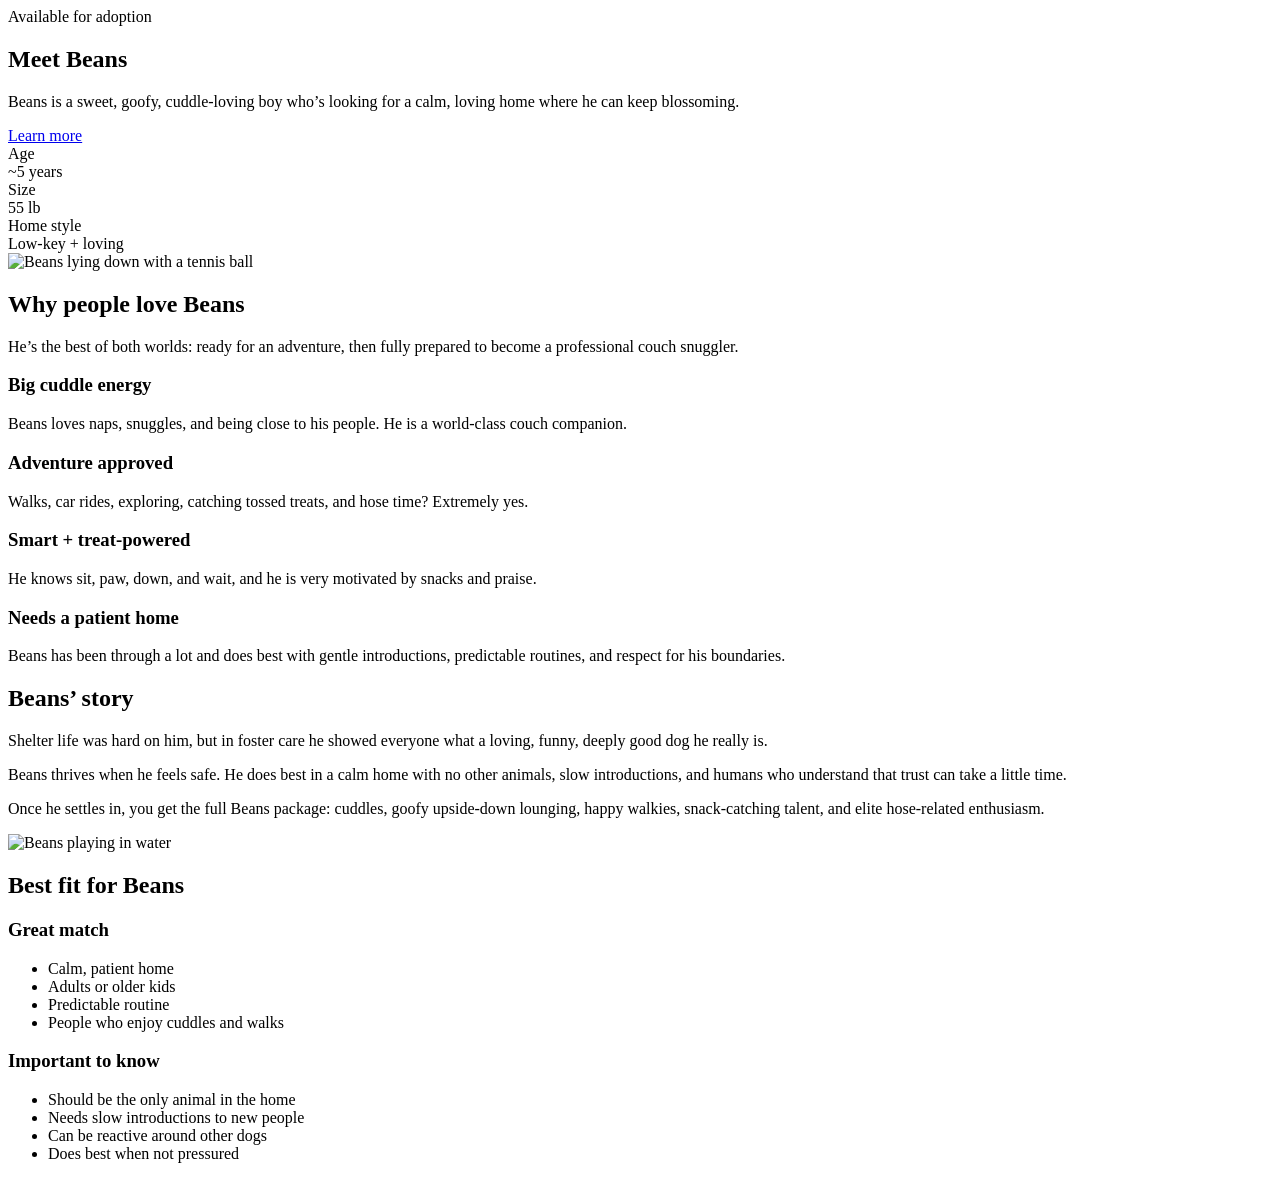
==== public/index.html @ c40020ca "prepared frontend for github hosting" ====
<!DOCTYPE html>
<html lang="en">
<head>
	<meta name="generator" content="Hugo 0.160.1"><script src="/beanbot/livereload.js?mindelay=10&amp;v=2&amp;port=1313&amp;path=beanbot/livereload" data-no-instant defer></script>
  <meta charset="UTF-8" />
  <meta name="viewport" content="width=device-width, initial-scale=1.0" />
  <title>Adopt Beans</title>
  <link rel="stylesheet" href="/beanbot/css/styles.css" />
</head>
<body>
  <main class="page">
    <section class="hero">
      <div class="hero-copy">
        <div class="pill">Available for adoption</div>
        <h1>Meet Beans</h1>
        <p class="hero-text">
          Beans is a sweet, goofy, cuddle-loving boy who’s looking for a calm,
          loving home where he can keep blossoming.
        </p>

        <div class="hero-actions">
          
          
          <a class="secondary-btn" href="#about">Learn more</a>
        </div>

        <div class="quick-facts">
          <div class="fact-card">
            <div class="fact-label">Age</div>
            <div class="fact-value">~5 years</div>
          </div>
          <div class="fact-card">
            <div class="fact-label">Size</div>
            <div class="fact-value">55 lb</div>
          </div>
          <div class="fact-card">
            <div class="fact-label">Home style</div>
            <div class="fact-value">Low-key + loving</div>
          </div>
        </div>
      </div>

      <div class="hero-media">
        <img src="/beanbot/images/beansball.png" alt="Beans lying down with a tennis ball" class="hero-image" />
      </div>
    </section>

    <section class="section" id="about">
      <div class="section-header">
        <h2>Why people love Beans</h2>
        <p>
          He’s the best of both worlds: ready for an adventure, then fully prepared
          to become a professional couch snuggler.
        </p>
      </div>

      <div class="feature-grid">
        <article class="feature-card">
          <h3>Big cuddle energy</h3>
          <p>
            Beans loves naps, snuggles, and being close to his people. He is a
            world-class couch companion.
          </p>
        </article>

        <article class="feature-card">
          <h3>Adventure approved</h3>
          <p>
            Walks, car rides, exploring, catching tossed treats, and hose time?
            Extremely yes.
          </p>
        </article>

        <article class="feature-card">
          <h3>Smart + treat-powered</h3>
          <p>
            He knows sit, paw, down, and wait, and he is very motivated by snacks
            and praise.
          </p>
        </article>

        <article class="feature-card">
          <h3>Needs a patient home</h3>
          <p>
            Beans has been through a lot and does best with gentle introductions,
            predictable routines, and respect for his boundaries.
          </p>
        </article>
      </div>
    </section>

    <section class="section story-section">
      <div class="story-copy">
        <div class="section-header left">
          <h2>Beans’ story</h2>
          <p>
            Shelter life was hard on him, but in foster care he showed everyone
            what a loving, funny, deeply good dog he really is.
          </p>
        </div>

        <div class="story-body">
          <p>
            Beans thrives when he feels safe. He does best in a calm home with no
            other animals, slow introductions, and humans who understand that
            trust can take a little time.
          </p>
          <p>
            Once he settles in, you get the full Beans package: cuddles, goofy
            upside-down lounging, happy walkies, snack-catching talent, and elite
            hose-related enthusiasm.
          </p>
        </div>

        
        
      </div>

      <div class="story-media-card">
        <img src="/beanbot/images/beanswater.png" alt="Beans playing in water" class="story-image" />
      </div>
    </section>

    <section class="section fit-section">
      <div class="section-header">
        <h2>Best fit for Beans</h2>
      </div>

      <div class="fit-grid">
        <div class="fit-box">
          <h3>Great match</h3>
          <ul>
            <li>Calm, patient home</li>
            <li>Adults or older kids</li>
            <li>Predictable routine</li>
            <li>People who enjoy cuddles and walks</li>
          </ul>
        </div>

        <div class="fit-box caution">
          <h3>Important to know</h3>
          <ul>
            <li>Should be the only animal in the home</li>
            <li>Needs slow introductions to new people</li>
            <li>Can be reactive around other dogs</li>
            <li>Does best when not pressured</li>
          </ul>
        </div>
      </div>
    </section>
  </main>

  
  

  
</body>
</html>
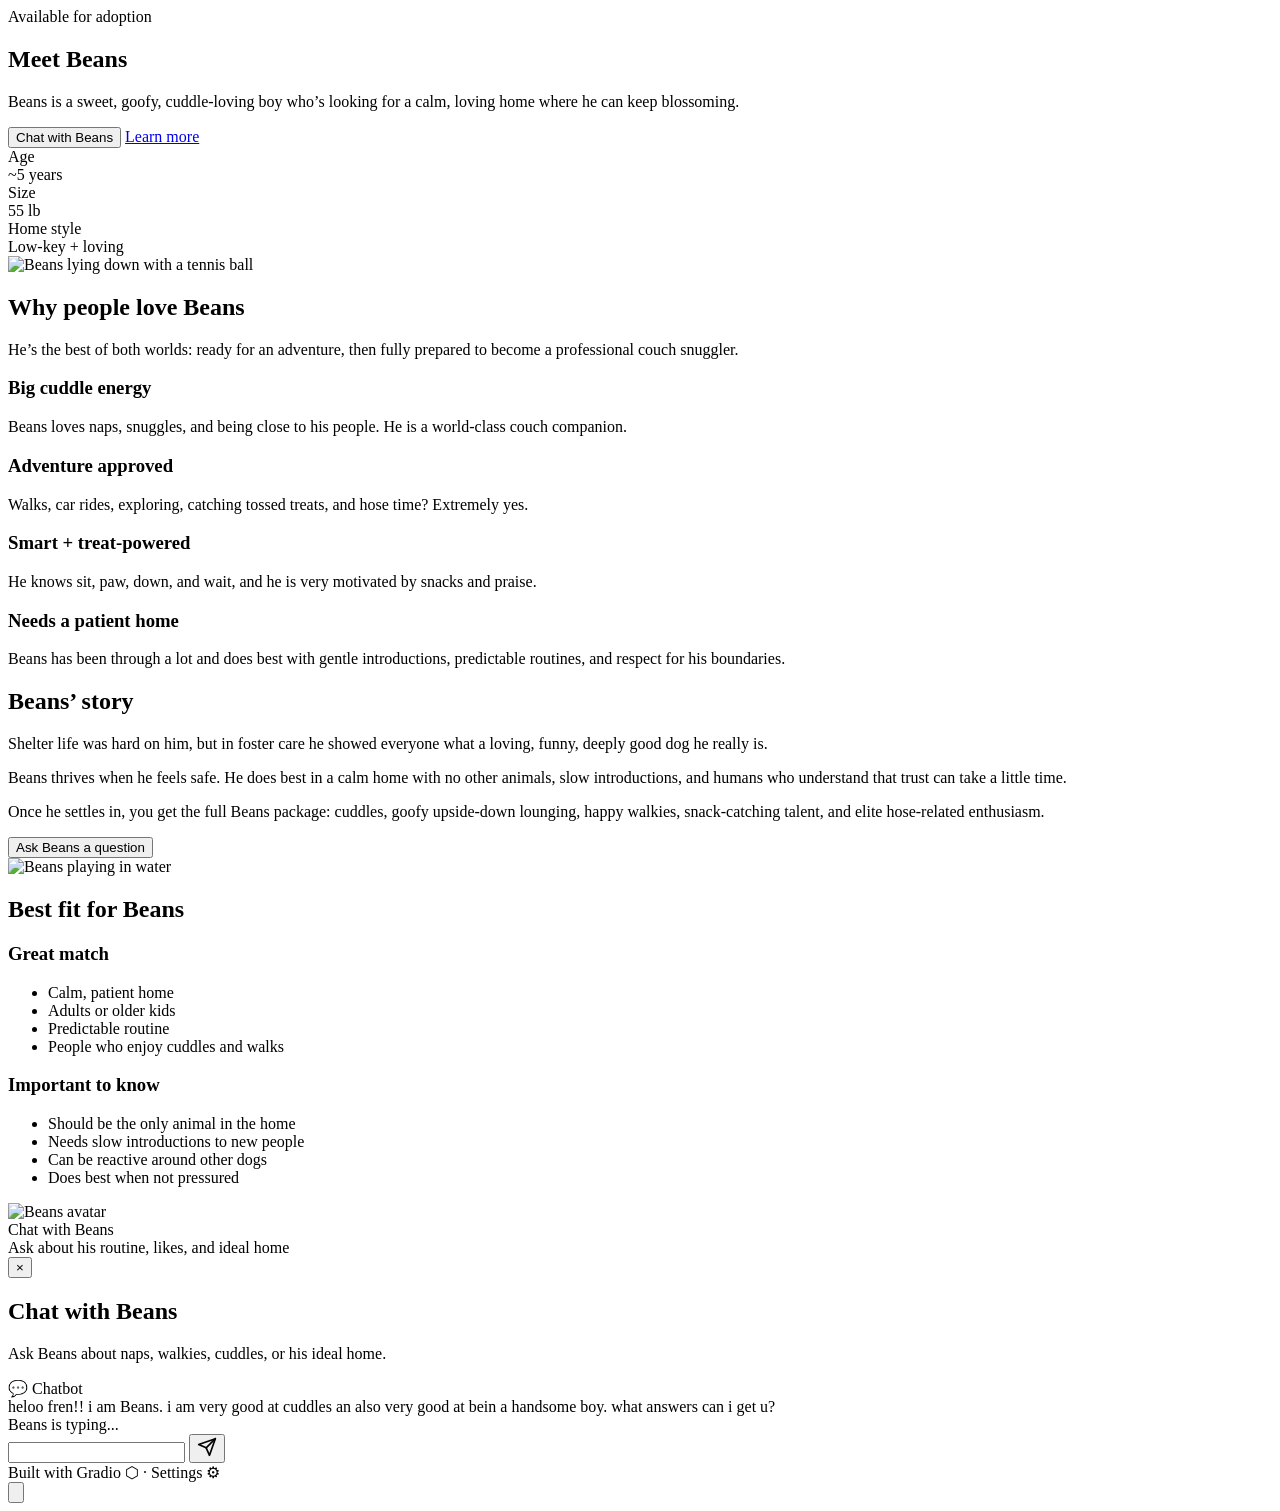
==== commit 582b1756: "added native chat box without api integration" ====
--- a/public/index.html
+++ b/public/index.html
@@ -1,5 +1,6 @@
 <!DOCTYPE html>
 <html lang="en">
+
 <head>
 	<meta name="generator" content="Hugo 0.160.1"><script src="/beanbot/livereload.js?mindelay=10&amp;v=2&amp;port=1313&amp;path=beanbot/livereload" data-no-instant defer></script>
   <meta charset="UTF-8" />
@@ -7,6 +8,7 @@
   <title>Adopt Beans</title>
   <link rel="stylesheet" href="/beanbot/css/styles.css" />
 </head>
+
 <body>
   <main class="page">
     <section class="hero">
@@ -19,8 +21,7 @@
         </p>
 
         <div class="hero-actions">
-          
-          
+          <button class="primary-btn" id="openChatButton">Chat with Beans</button>
           <a class="secondary-btn" href="#about">Learn more</a>
         </div>
 
@@ -41,7 +42,8 @@
       </div>
 
       <div class="hero-media">
-        <img src="/beanbot/images/beansball.png" alt="Beans lying down with a tennis ball" class="hero-image" />
+        <img src="/beanbot/images/beansball.png" alt="Beans lying down with a tennis ball"
+          class="hero-image" />
       </div>
     </section>
 
@@ -112,8 +114,7 @@
           </p>
         </div>
 
-        
-        
+        <button class="primary-btn" id="openChatButton2">Ask Beans a question</button>
       </div>
 
       <div class="story-media-card">
@@ -150,9 +151,55 @@
     </section>
   </main>
 
-  
-  
-
-  
+  <div class="chat-panel" id="chatPanel" aria-hidden="true">
+    <div class="chat-header">
+      <div class="chat-header-left">
+        <img src="/beanbot/images/beanswater.png" alt="Beans avatar" class="avatar" />
+        <div>
+          <div class="title">Chat with Beans</div>
+          <div class="subtitle">Ask about his routine, likes, and ideal home</div>
+        </div>
+      </div>
+      <button class="close-btn" id="closeChatButton" aria-label="Close chat">×</button>
+    </div>
+
+    <div class="chat-frame-wrap" id="chatWrap">
+      <div class="gradio-inner-header">
+        <h2>Chat with Beans</h2>
+        <p>Ask Beans about naps, walkies, cuddles, or his ideal home.</p>
+      </div>
+
+      <div class="chat-history" id="chatHistory">
+        <div class="message-wrapper assistant">
+          <div class="message-label"><span class="emoji">💬</span> Chatbot</div>
+          <div class="message-bubble">heloo fren!! i am Beans. i am very good at cuddles an also very good at bein a
+            handsome boy. what answers can i get u?</div>
+        </div>
+        <div class="typing-indicator" id="typingIndicator">Beans is typing...</div>
+      </div>
+
+      <form class="chat-input-area" id="chatForm">
+        <input type="text" id="chatInput" autocomplete="off" />
+        <button type="submit" class="send-icon-btn" aria-label="Send">
+          <svg width="20" height="20" viewBox="0 0 24 24" fill="none" stroke="currentColor" stroke-width="2"
+            stroke-linecap="round" stroke-linejoin="round">
+            <line x1="22" y1="2" x2="11" y2="13"></line>
+            <polygon points="22 2 15 22 11 13 2 9 22 2"></polygon>
+          </svg>
+        </button>
+      </form>
+
+      <div class="gradio-footer">
+        Built with Gradio <span class="gradio-hexagon">⬡</span> &middot; Settings <span class="gradio-cog">⚙</span>
+      </div>
+    </div>
+  </div>
+
+  <button class="chat-launcher" id="launcher" aria-label="Open chat">
+    <img src="/beanbot/images/beanswater.png" alt="" class="launcher-avatar" />
+  </button>
+
+  <script src="/beanbot/js/app.js"></script>
 </body>
-</html>
+
+</html>
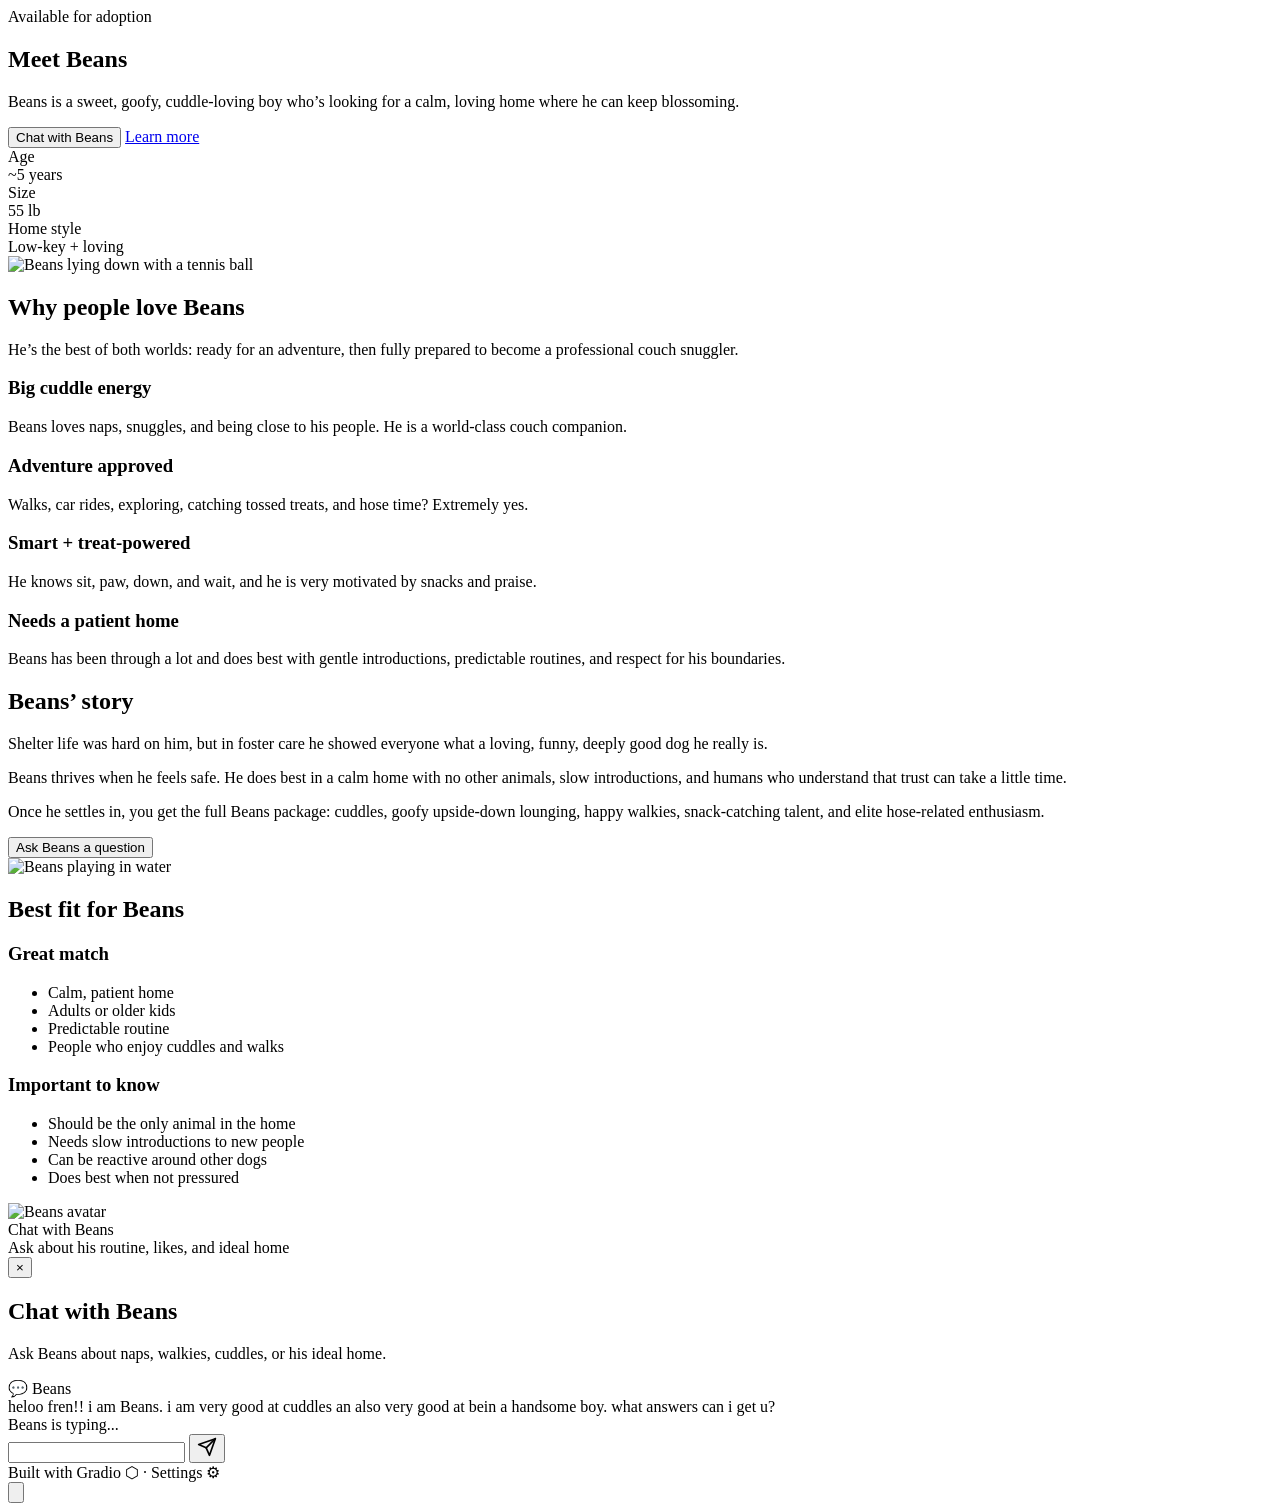
==== commit b46ec72e: "petconnect link and chatbot name" ====
--- a/public/index.html
+++ b/public/index.html
@@ -22,7 +22,7 @@
 
         <div class="hero-actions">
           <button class="primary-btn" id="openChatButton">Chat with Beans</button>
-          <a class="secondary-btn" href="#about">Learn more</a>
+          <a class="secondary-btn" href="https://24petconnect.com/PimaFosterPets/Details/PIMA/A861707" target="_blank" rel="noopener noreferrer">Learn more</a>
         </div>
 
         <div class="quick-facts">
@@ -171,7 +171,7 @@
 
       <div class="chat-history" id="chatHistory">
         <div class="message-wrapper assistant">
-          <div class="message-label"><span class="emoji">💬</span> Chatbot</div>
+          <div class="message-label"><span class="emoji">💬</span> Beans</div>
           <div class="message-bubble">heloo fren!! i am Beans. i am very good at cuddles an also very good at bein a
             handsome boy. what answers can i get u?</div>
         </div>
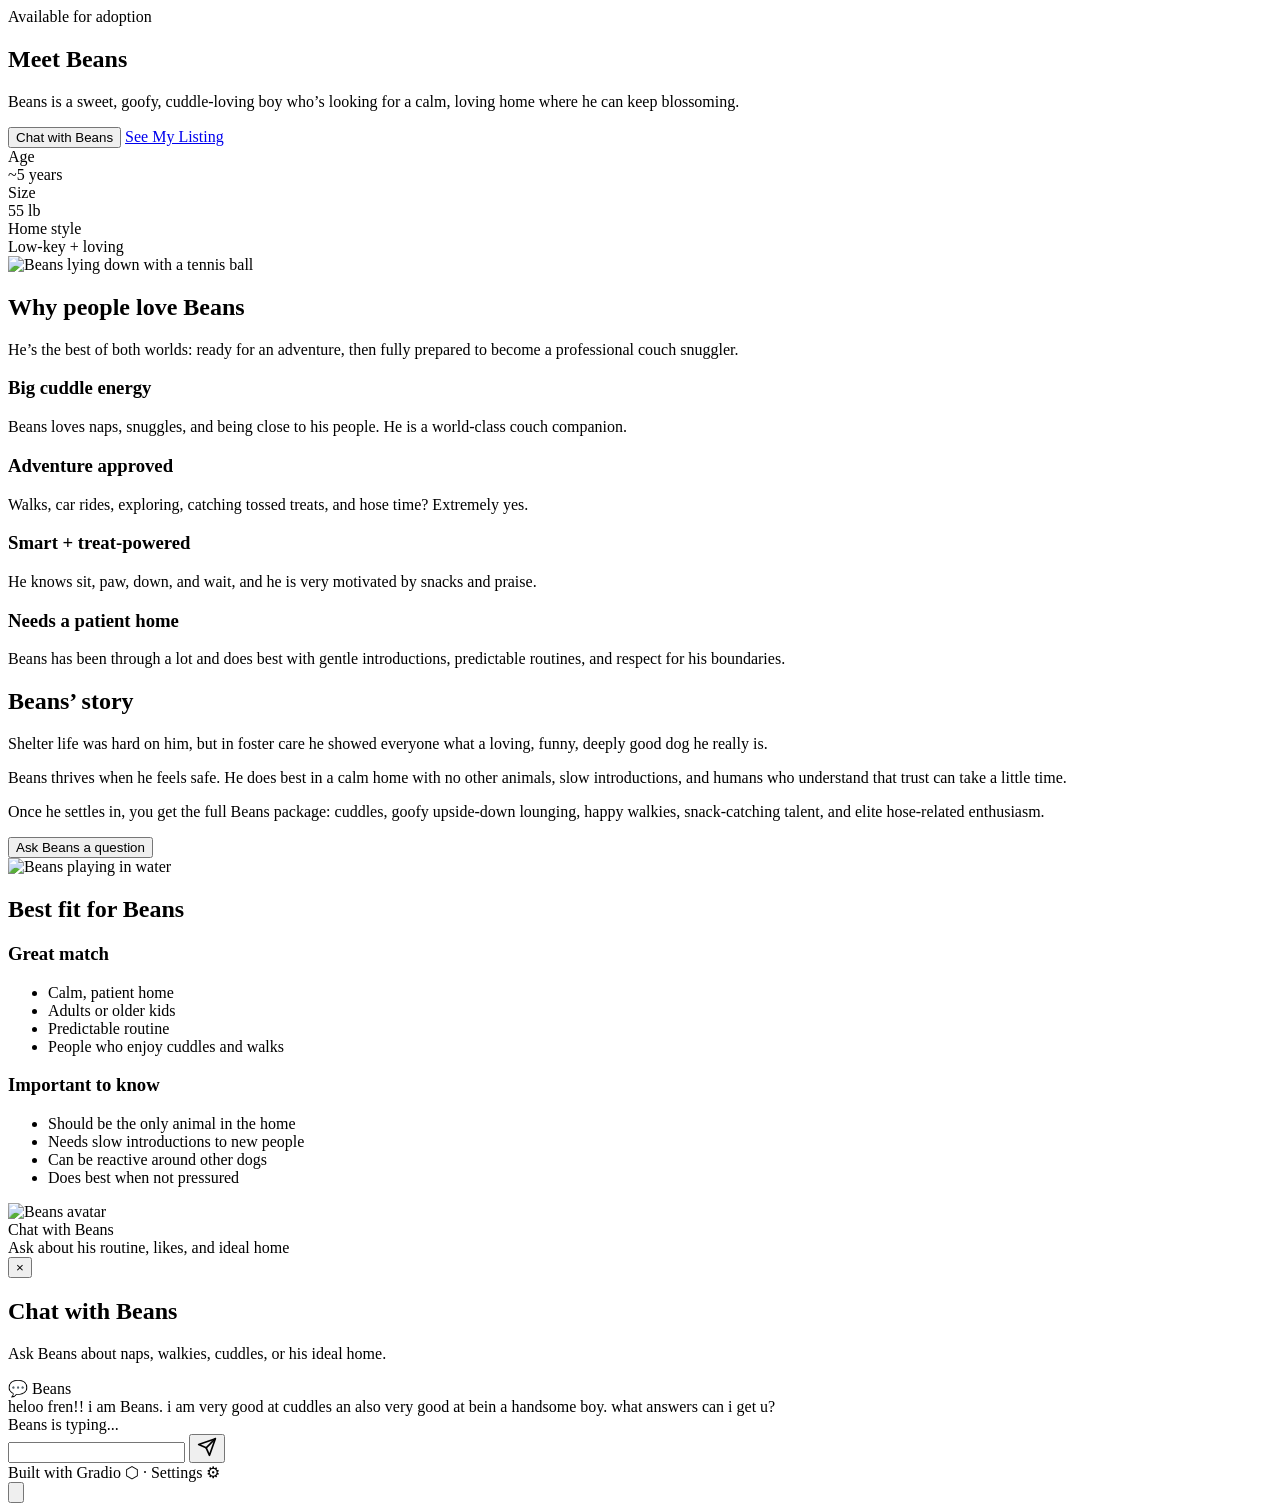
==== commit ba3fd33f: "button label" ====
--- a/public/index.html
+++ b/public/index.html
@@ -2,7 +2,9 @@
 <html lang="en">
 
 <head>
-	<meta name="generator" content="Hugo 0.160.1"><script src="/beanbot/livereload.js?mindelay=10&amp;v=2&amp;port=1313&amp;path=beanbot/livereload" data-no-instant defer></script>
+  <meta name="generator" content="Hugo 0.160.1">
+  <script src="/beanbot/livereload.js?mindelay=10&amp;v=2&amp;port=1313&amp;path=beanbot/livereload" data-no-instant
+    defer></script>
   <meta charset="UTF-8" />
   <meta name="viewport" content="width=device-width, initial-scale=1.0" />
   <title>Adopt Beans</title>
@@ -22,7 +24,8 @@
 
         <div class="hero-actions">
           <button class="primary-btn" id="openChatButton">Chat with Beans</button>
-          <a class="secondary-btn" href="https://24petconnect.com/PimaFosterPets/Details/PIMA/A861707" target="_blank" rel="noopener noreferrer">Learn more</a>
+          <a class="secondary-btn" href="https://24petconnect.com/PimaFosterPets/Details/PIMA/A861707" target="_blank"
+            rel="noopener noreferrer">See My Listing</a>
         </div>
 
         <div class="quick-facts">
@@ -42,8 +45,7 @@
       </div>
 
       <div class="hero-media">
-        <img src="/beanbot/images/beansball.png" alt="Beans lying down with a tennis ball"
-          class="hero-image" />
+        <img src="/beanbot/images/beansball.png" alt="Beans lying down with a tennis ball" class="hero-image" />
       </div>
     </section>
 
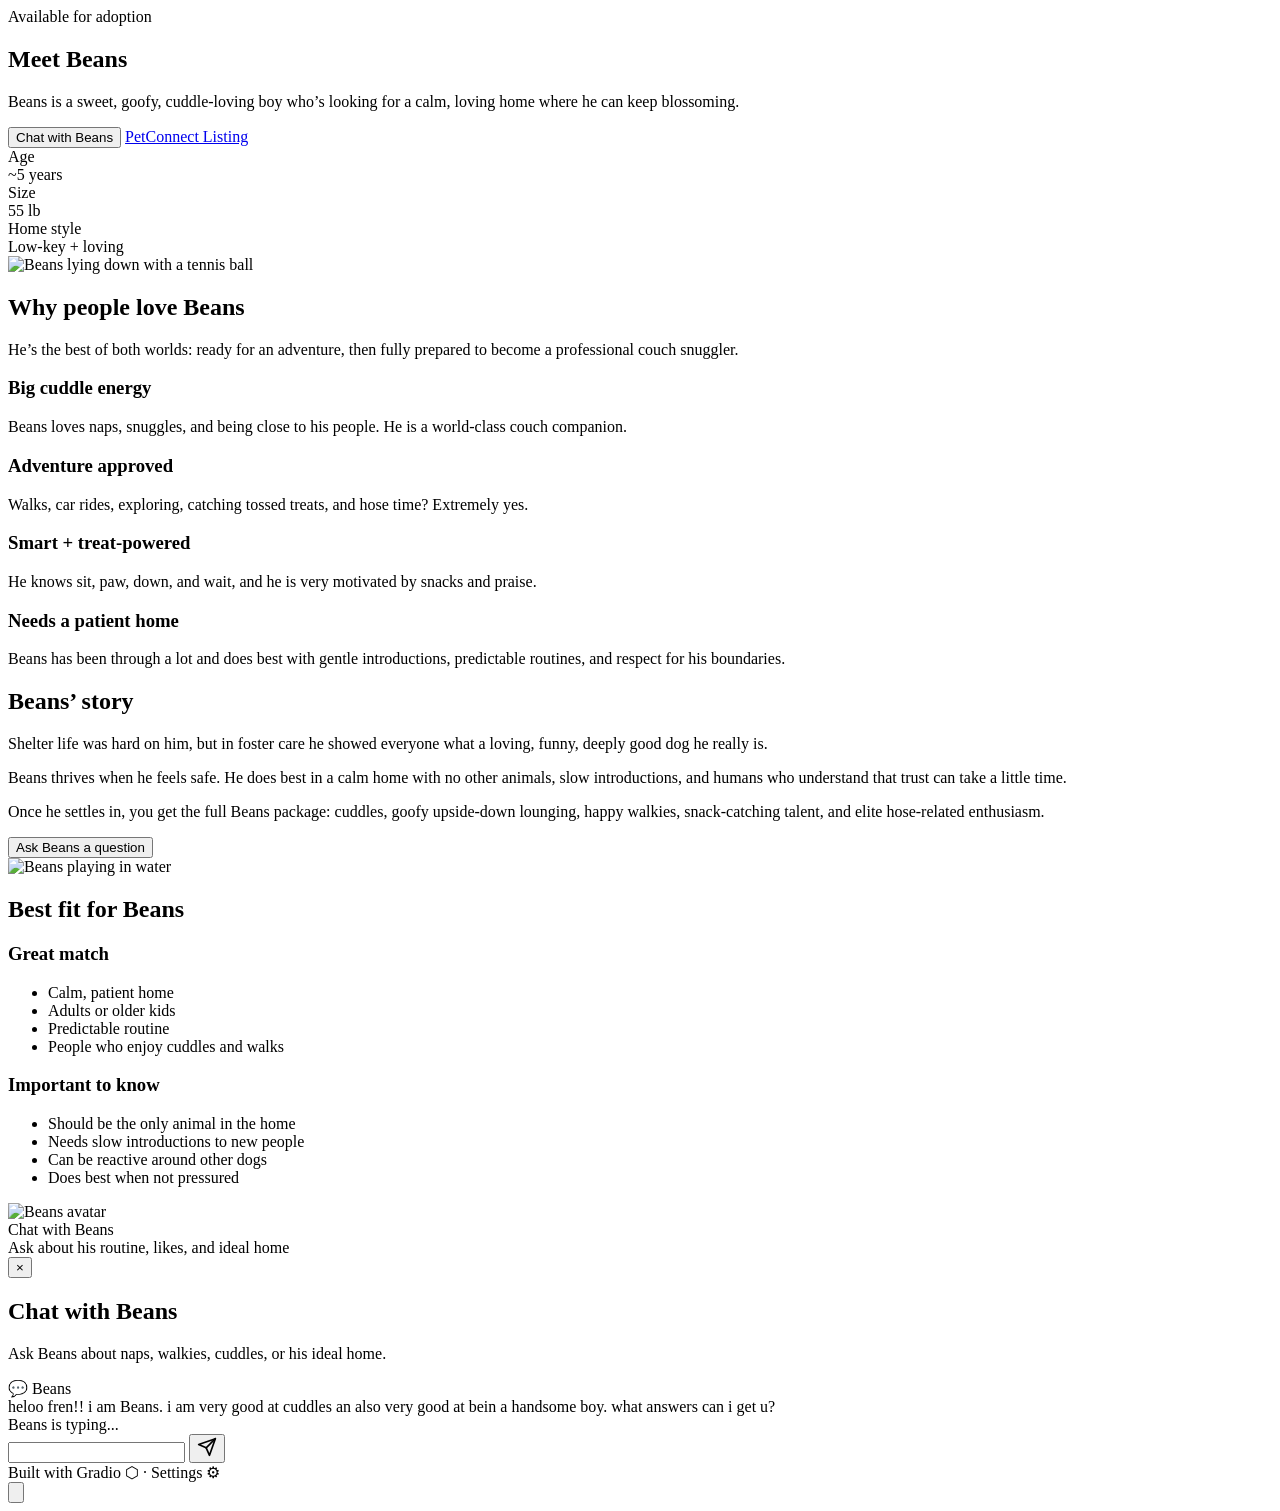
==== commit dd6150b6: "button update" ====
--- a/public/index.html
+++ b/public/index.html
@@ -25,7 +25,7 @@
         <div class="hero-actions">
           <button class="primary-btn" id="openChatButton">Chat with Beans</button>
           <a class="secondary-btn" href="https://24petconnect.com/PimaFosterPets/Details/PIMA/A861707" target="_blank"
-            rel="noopener noreferrer">See My Listing</a>
+            rel="noopener noreferrer">PetConnect Listing</a>
         </div>
 
         <div class="quick-facts">
